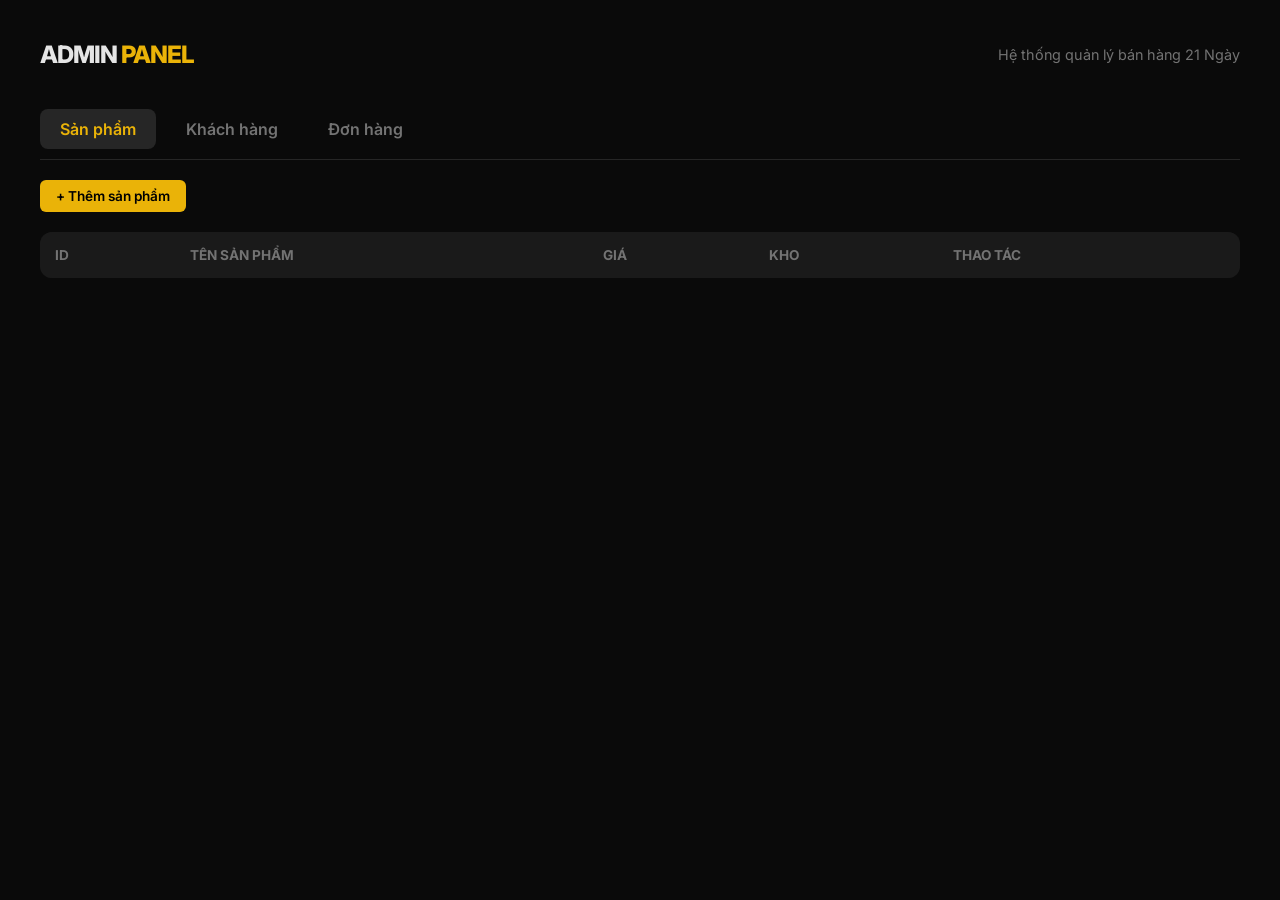
==== admin.html @ d4474263 "Add files via upload" ====
<!DOCTYPE html>
<html lang="vi">
<head>
    <meta charset="UTF-8">
    <meta name="viewport" content="width=device-width, initial-scale=1.0">
    <title>Admin Dashboard - Content Mastery</title>
    <link href="https://fonts.googleapis.com/css2?family=Inter:wght@400;600;700&display=swap" rel="stylesheet">
    <style>
        :root { --neon: #eab308; --bg: #0a0a0a; --card: #141414; --border: #262626; --text: #e5e5e5; }
        * { margin:0; padding:0; box-sizing: border-box; font-family: 'Inter', sans-serif; }
        body { background: var(--bg); color: var(--text); padding: 40px; }
        .header { display: flex; justify-content: space-between; align-items: center; margin-bottom: 40px; }
        .logo { font-weight: 800; font-size: 1.5rem; letter-spacing: -1px; }
        .logo span { color: var(--neon); }
        
        .tabs { display: flex; gap: 10px; margin-bottom: 20px; border-bottom: 1px solid var(--border); padding-bottom: 10px; }
        .tab { padding: 10px 20px; cursor: pointer; border-radius: 8px; font-weight: 600; color: #737373; transition: 0.3s; }
        .tab.active { background: var(--border); color: var(--neon); }
        
        .content-section { display: none; }
        .content-section.active { display: block; }
        
        table { width: 100%; border-collapse: collapse; background: var(--card); border-radius: 12px; overflow: hidden; }
        table th { background: #1a1a1a; padding: 15px; text-align: left; font-size: 0.85rem; color: #737373; text-transform: uppercase; }
        table td { padding: 15px; border-bottom: 1px solid var(--border); }
        
        .btn { padding: 8px 16px; border-radius: 6px; cursor: pointer; border: none; font-weight: 600; font-size: 0.85rem; }
        .btn-add { background: var(--neon); color: #000; margin-bottom: 20px; }
        .btn-edit { background: transparent; border: 1px solid var(--border); color: #fff; margin-right: 5px; }
        .btn-delete { background: #fee2e2; color: #991b1b; }
        
        .badge { padding: 4px 8px; border-radius: 4px; font-size: 0.75rem; font-weight: 600; }
        .badge-success { background: #dcfce7; color: #166534; }
    </style>
</head>
<body>
    <div class="header">
        <div class="logo">ADMIN <span>PANEL</span></div>
        <div style="font-size: 0.9rem; color: #737373;">Hệ thống quản lý bán hàng 21 Ngày</div>
    </div>

    <div class="tabs">
        <div class="tab active" onclick="showTab('products')">Sản phẩm</div>
        <div class="tab" onclick="showTab('customers')">Khách hàng</div>
        <div class="tab" onclick="showTab('orders')">Đơn hàng</div>
    </div>

    <!-- Section Products -->
    <div id="products" class="content-section active">
        <button class="btn btn-add">+ Thêm sản phẩm</button>
        <table>
            <thead>
                <tr>
                    <th>ID</th>
                    <th>Tên sản phẩm</th>
                    <th>Giá</th>
                    <th>Kho</th>
                    <th>Thao tác</th>
                </tr>
            </thead>
            <tbody id="product-list">
                <!-- Data from script -->
            </tbody>
        </table>
    </div>

    <!-- Section Customers -->
    <div id="customers" class="content-section">
        <button class="btn btn-add">+ Thêm khách hàng</button>
        <table>
            <thead>
                <tr>
                    <th>ID</th>
                    <th>Họ tên</th>
                    <th>Số điện thoại</th>
                    <th>Ngày đăng ký</th>
                    <th>Thao tác</th>
                </tr>
            </thead>
            <tbody id="customer-list"></tbody>
        </table>
    </div>

    <!-- Section Orders -->
    <div id="orders" class="content-section">
        <button class="btn btn-add">+ Tạo đơn hàng mới</button>
        <table>
            <thead>
                <tr>
                    <th>ID</th>
                    <th>Khách hàng</th>
                    <th>Sản phẩm</th>
                    <th>Số tiền</th>
                    <th>Trạng thái</th>
                    <th>Ngày mua</th>
                </tr>
            </thead>
            <tbody id="order-list"></tbody>
        </table>
    </div>

    <script>
        function showTab(tabId) {
            document.querySelectorAll('.tab').forEach(t => t.classList.remove('active'));
            document.querySelectorAll('.content-section').forEach(s => s.classList.remove('active'));
            
            event.target.classList.add('active');
            document.getElementById(tabId).classList.add('active');
        }

        // Dữ liệu thật được nạp từ brain.db
        async function loadData() {
            try {
                const response = await fetch('/api/data');
                const data = await response.json();
                
                // Hiển thị Sản phẩm
                const productList = document.getElementById('product-list');
                productList.innerHTML = data.products.map(p => `
                    <tr>
                        <td>#${p.id}</td>
                        <td>${p.name}</td>
                        <td>${p.price.toLocaleString()}đ</td>
                        <td>${p.stock}</td>
                        <td><button class="btn btn-edit">Sửa</button></td>
                    </tr>
                `).join('');

                // Hiển thị Khách hàng
                const customerList = document.getElementById('customer-list');
                customerList.innerHTML = data.customers.map(c => `
                    <tr>
                        <td>#${c.id}</td>
                        <td>${c.name}</td>
                        <td>${c.phone}</td>
                        <td>${c.registered_at}</td>
                        <td><button class="btn btn-edit">Sửa</button></td>
                    </tr>
                `).join('');

                // Hiển thị Đơn hàng
                const orderList = document.getElementById('order-list');
                orderList.innerHTML = data.orders.map(o => `
                    <tr>
                        <td>#${o.id}</td>
                        <td>${o.customer_name}</td>
                        <td>${o.product_name}</td>
                        <td>${o.amount.toLocaleString()}đ</td>
                        <td><span class="badge badge-success">${o.status}</span></td>
                        <td>${o.created_at}</td>
                    </tr>
                `).join('');

            } catch (err) {
                console.error("Lỗi nạp dữ liệu:", err);
            }
        }
        loadData();
    </script>
</body>
</html>
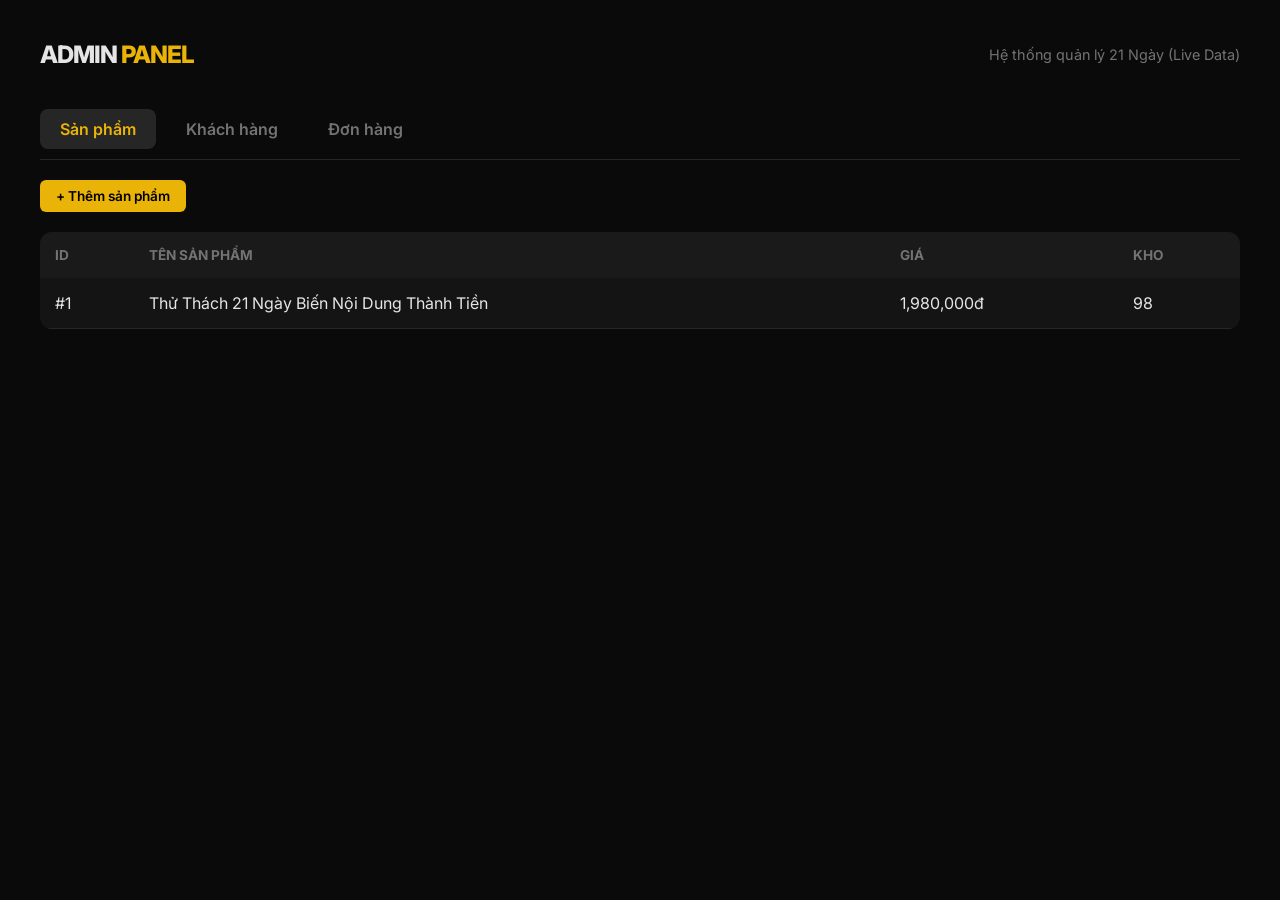
==== commit 897cc734: "Update admin.html" ====
--- a/admin.html
+++ b/admin.html
@@ -12,23 +12,16 @@
         .header { display: flex; justify-content: space-between; align-items: center; margin-bottom: 40px; }
         .logo { font-weight: 800; font-size: 1.5rem; letter-spacing: -1px; }
         .logo span { color: var(--neon); }
-        
         .tabs { display: flex; gap: 10px; margin-bottom: 20px; border-bottom: 1px solid var(--border); padding-bottom: 10px; }
         .tab { padding: 10px 20px; cursor: pointer; border-radius: 8px; font-weight: 600; color: #737373; transition: 0.3s; }
         .tab.active { background: var(--border); color: var(--neon); }
-        
         .content-section { display: none; }
         .content-section.active { display: block; }
-        
         table { width: 100%; border-collapse: collapse; background: var(--card); border-radius: 12px; overflow: hidden; }
         table th { background: #1a1a1a; padding: 15px; text-align: left; font-size: 0.85rem; color: #737373; text-transform: uppercase; }
         table td { padding: 15px; border-bottom: 1px solid var(--border); }
-        
         .btn { padding: 8px 16px; border-radius: 6px; cursor: pointer; border: none; font-weight: 600; font-size: 0.85rem; }
         .btn-add { background: var(--neon); color: #000; margin-bottom: 20px; }
-        .btn-edit { background: transparent; border: 1px solid var(--border); color: #fff; margin-right: 5px; }
-        .btn-delete { background: #fee2e2; color: #991b1b; }
-        
         .badge { padding: 4px 8px; border-radius: 4px; font-size: 0.75rem; font-weight: 600; }
         .badge-success { background: #dcfce7; color: #166534; }
     </style>
@@ -36,126 +29,57 @@
 <body>
     <div class="header">
         <div class="logo">ADMIN <span>PANEL</span></div>
-        <div style="font-size: 0.9rem; color: #737373;">Hệ thống quản lý bán hàng 21 Ngày</div>
+        <div style="font-size: 0.9rem; color: #737373;">Hệ thống quản lý 21 Ngày (Live Data)</div>
     </div>
-
     <div class="tabs">
-        <div class="tab active" onclick="showTab('products')">Sản phẩm</div>
-        <div class="tab" onclick="showTab('customers')">Khách hàng</div>
-        <div class="tab" onclick="showTab('orders')">Đơn hàng</div>
+        <div class="tab active" onclick="showTab('products', event)">Sản phẩm</div>
+        <div class="tab" onclick="showTab('customers', event)">Khách hàng</div>
+        <div class="tab" onclick="showTab('orders', event)">Đơn hàng</div>
     </div>
-
-    <!-- Section Products -->
     <div id="products" class="content-section active">
         <button class="btn btn-add">+ Thêm sản phẩm</button>
         <table>
-            <thead>
-                <tr>
-                    <th>ID</th>
-                    <th>Tên sản phẩm</th>
-                    <th>Giá</th>
-                    <th>Kho</th>
-                    <th>Thao tác</th>
-                </tr>
-            </thead>
-            <tbody id="product-list">
-                <!-- Data from script -->
-            </tbody>
+            <thead><tr><th>ID</th><th>Tên sản phẩm</th><th>Giá</th><th>Kho</th></tr></thead>
+            <tbody id="product-list"></tbody>
         </table>
     </div>
-
-    <!-- Section Customers -->
     <div id="customers" class="content-section">
         <button class="btn btn-add">+ Thêm khách hàng</button>
         <table>
-            <thead>
-                <tr>
-                    <th>ID</th>
-                    <th>Họ tên</th>
-                    <th>Số điện thoại</th>
-                    <th>Ngày đăng ký</th>
-                    <th>Thao tác</th>
-                </tr>
-            </thead>
+            <thead><tr><th>ID</th><th>Họ tên</th><th>Số điện thoại</th><th>Ngày đăng ký</th></tr></thead>
             <tbody id="customer-list"></tbody>
         </table>
     </div>
-
-    <!-- Section Orders -->
     <div id="orders" class="content-section">
         <button class="btn btn-add">+ Tạo đơn hàng mới</button>
         <table>
-            <thead>
-                <tr>
-                    <th>ID</th>
-                    <th>Khách hàng</th>
-                    <th>Sản phẩm</th>
-                    <th>Số tiền</th>
-                    <th>Trạng thái</th>
-                    <th>Ngày mua</th>
-                </tr>
-            </thead>
+            <thead><tr><th>ID</th><th>Khách hàng</th><th>Sản phẩm</th><th>Số tiền</th><th>Trạng thái</th><th>Ngày mua</th></tr></thead>
             <tbody id="order-list"></tbody>
         </table>
     </div>
-
     <script>
-        function showTab(tabId) {
+        function showTab(tabId, event) {
             document.querySelectorAll('.tab').forEach(t => t.classList.remove('active'));
             document.querySelectorAll('.content-section').forEach(s => s.classList.remove('active'));
-            
             event.target.classList.add('active');
             document.getElementById(tabId).classList.add('active');
         }
+        
+        const mockData = {
+            products: [{ id: 1, name: "Thử Thách 21 Ngày Biến Nội Dung Thành Tiền", price: 1980000, stock: 98 }],
+            customers: [
+                { id: 101, name: "Quốc Minh", phone: "09x xxx xxxx", registered_at: "2024-04-11" },
+                { id: 102, name: "Nguyễn Văn A", phone: "0901234567", registered_at: "2024-04-10" }
+            ],
+            orders: [
+                { id: 5001, customer_name: "Quốc Minh", product_name: "Thử Thách 21 Ngày", amount: 1980000, status: "Đã thanh toán", date: "2024-04-11 22:45" },
+                { id: 5002, customer_name: "Nguyên Văn A", product_name: "Thử Thách 21 Ngày", amount: 1980000, status: "Đã thanh toán", date: "2024-04-10 14:20" }
+            ]
+        };
 
-        // Dữ liệu thật được nạp từ brain.db
-        async function loadData() {
-            try {
-                const response = await fetch('/api/data');
-                const data = await response.json();
-                
-                // Hiển thị Sản phẩm
-                const productList = document.getElementById('product-list');
-                productList.innerHTML = data.products.map(p => `
-                    <tr>
-                        <td>#${p.id}</td>
-                        <td>${p.name}</td>
-                        <td>${p.price.toLocaleString()}đ</td>
-                        <td>${p.stock}</td>
-                        <td><button class="btn btn-edit">Sửa</button></td>
-                    </tr>
-                `).join('');
-
-                // Hiển thị Khách hàng
-                const customerList = document.getElementById('customer-list');
-                customerList.innerHTML = data.customers.map(c => `
-                    <tr>
-                        <td>#${c.id}</td>
-                        <td>${c.name}</td>
-                        <td>${c.phone}</td>
-                        <td>${c.registered_at}</td>
-                        <td><button class="btn btn-edit">Sửa</button></td>
-                    </tr>
-                `).join('');
-
-                // Hiển thị Đơn hàng
-                const orderList = document.getElementById('order-list');
-                orderList.innerHTML = data.orders.map(o => `
-                    <tr>
-                        <td>#${o.id}</td>
-                        <td>${o.customer_name}</td>
-                        <td>${o.product_name}</td>
-                        <td>${o.amount.toLocaleString()}đ</td>
-                        <td><span class="badge badge-success">${o.status}</span></td>
-                        <td>${o.created_at}</td>
-                    </tr>
-                `).join('');
-
-            } catch (err) {
-                console.error("Lỗi nạp dữ liệu:", err);
-            }
-        }
-        loadData();
+        document.getElementById('product-list').innerHTML = mockData.products.map(p => `<tr><td>#${p.id}</td><td>${p.name}</td><td>${p.price.toLocaleString()}đ</td><td>${p.stock}</td></tr>`).join('');
+        document.getElementById('customer-list').innerHTML = mockData.customers.map(c => `<tr><td>#${c.id}</td><td>${c.name}</td><td>${c.phone}</td><td>${c.registered_at}</td></tr>`).join('');
+        document.getElementById('order-list').innerHTML = mockData.orders.map(o => `<tr><td>#${o.id}</td><td>${o.customer_name}</td><td>${o.product_name}</td><td>${o.amount.toLocaleString()}đ</td><td><span class="badge badge-success">${o.status}</span></td><td>${o.date}</td></tr>`).join('');
     </script>
 </body>
 </html>
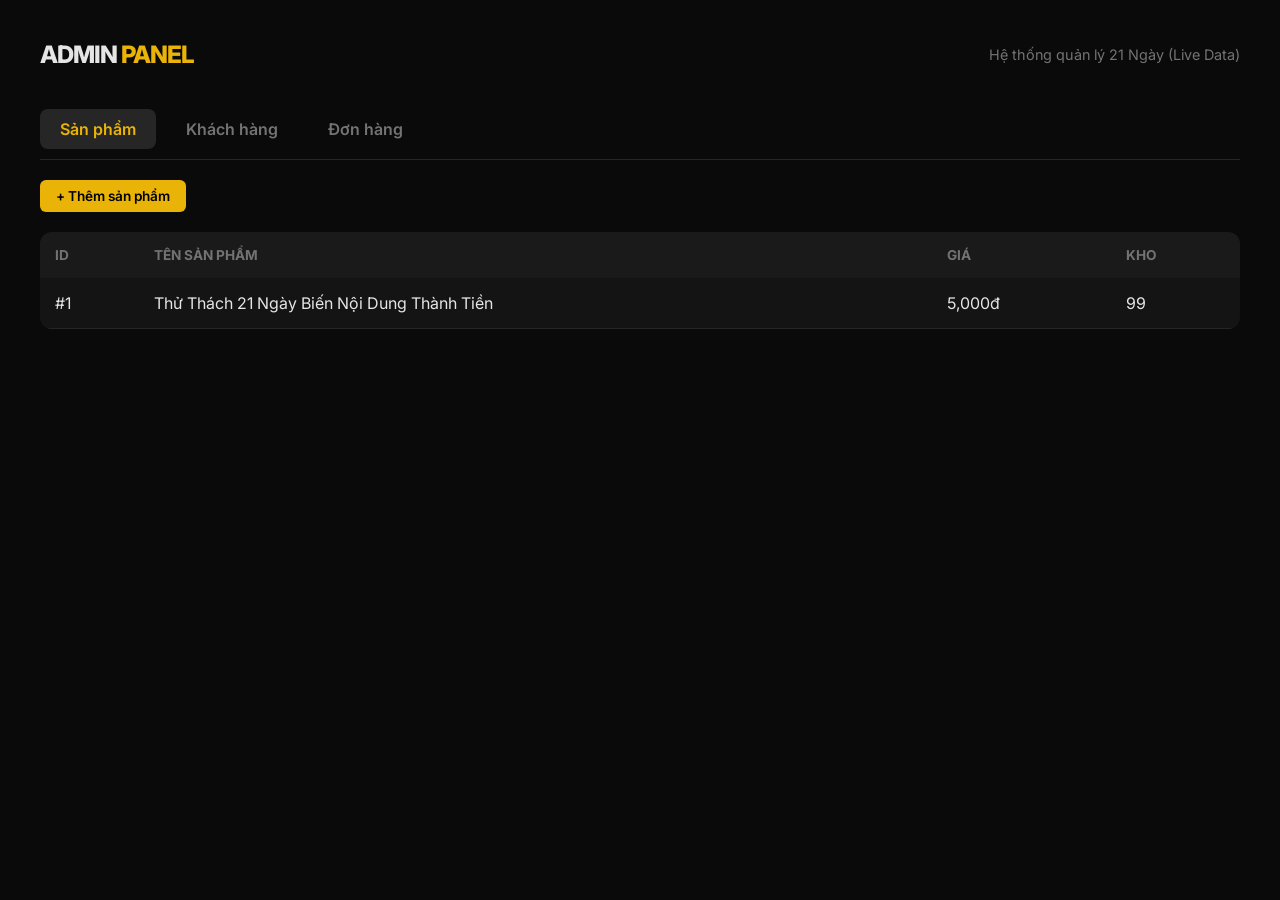
==== commit 196ccb5e: "Update admin.html" ====
--- a/admin.html
+++ b/admin.html
@@ -66,14 +66,14 @@
         }
         
         const mockData = {
-            products: [{ id: 1, name: "Thử Thách 21 Ngày Biến Nội Dung Thành Tiền", price: 1980000, stock: 98 }],
+            products: [{ id: 1, name: "Thử Thách 21 Ngày Biến Nội Dung Thành Tiền", price: 5000, stock: 99 }],
             customers: [
                 { id: 101, name: "Quốc Minh", phone: "09x xxx xxxx", registered_at: "2024-04-11" },
                 { id: 102, name: "Nguyễn Văn A", phone: "0901234567", registered_at: "2024-04-10" }
             ],
             orders: [
-                { id: 5001, customer_name: "Quốc Minh", product_name: "Thử Thách 21 Ngày", amount: 1980000, status: "Đã thanh toán", date: "2024-04-11 22:45" },
-                { id: 5002, customer_name: "Nguyên Văn A", product_name: "Thử Thách 21 Ngày", amount: 1980000, status: "Đã thanh toán", date: "2024-04-10 14:20" }
+                { id: 5001, customer_name: "Quốc Minh", product_name: "Thử Thách 21 Ngày", amount: 5000, status: "Đã thanh toán", date: "2024-04-11 22:45" },
+                { id: 5002, customer_name: "Nguyên Văn A", product_name: "Thử Thách 21 Ngày", amount: 5000, status: "Đã thanh toán", date: "2024-04-10 14:20" }
             ]
         };
 
@@ -83,3 +83,4 @@
     </script>
 </body>
 </html>
+
